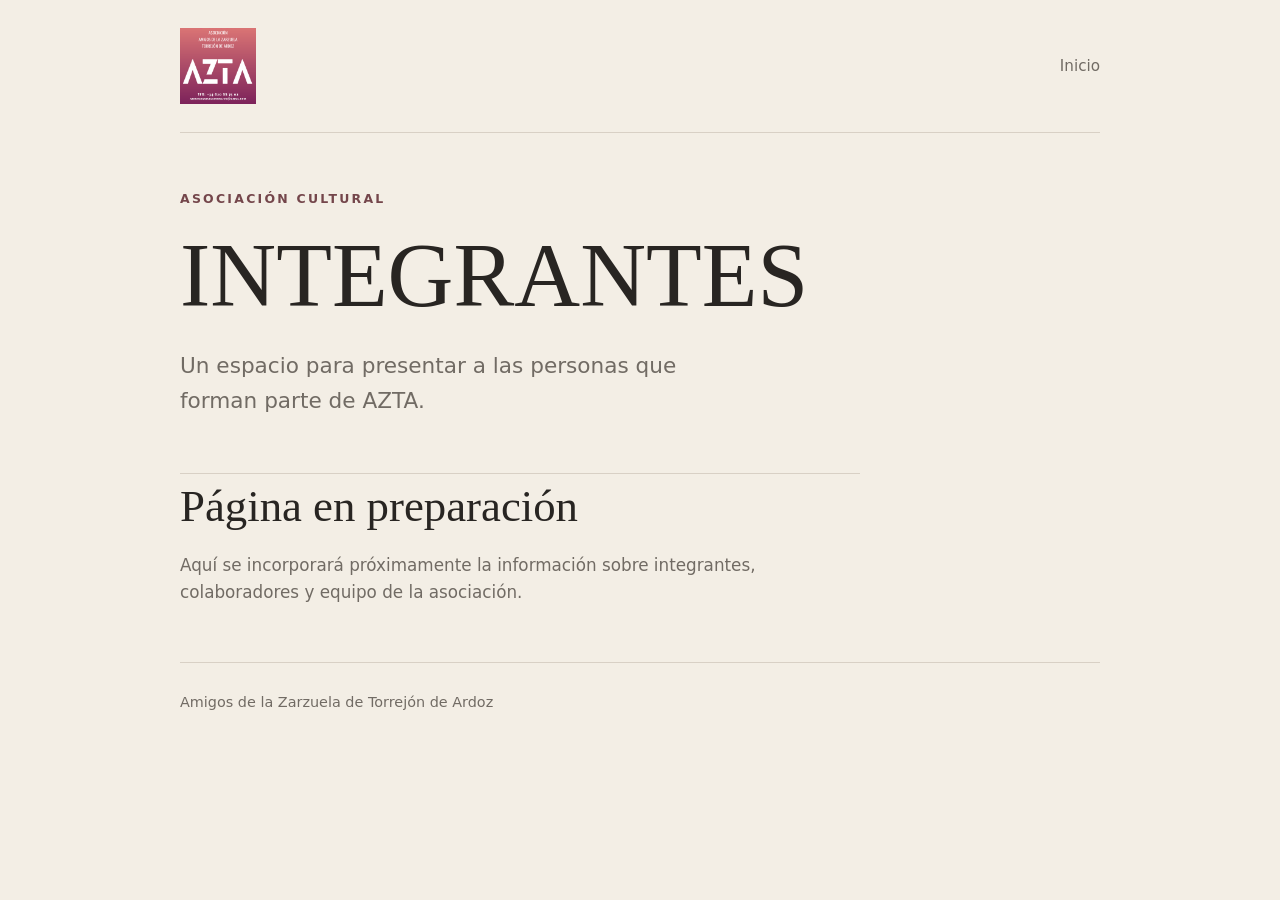
==== integrantes.html @ ca7fc558 "Rebuild static site structure" ====
<!doctype html>
<html lang="es">
  <head>
    <meta charset="utf-8">
    <meta name="viewport" content="width=device-width, initial-scale=1">
    <meta
      name="description"
      content="Integrantes de la asociación Amigos de la Zarzuela de Torrejón de Ardoz."
    >
    <title>Integrantes | Amigos de la Zarzuela de Torrejón de Ardoz</title>
    <link rel="stylesheet" href="css/styles.css">
  </head>
  <body>
    <header class="site-header compact-header">
      <nav class="topbar" aria-label="Navegación principal">
        <a class="brand-link" href="index.html" aria-label="Inicio">
          <img
            class="brand-logo"
            src="img/¡Mira mi nuevo diseño hecho en Canva!.png"
            alt="AZTA"
          >
        </a>
        <a class="nav-link" href="index.html">Inicio</a>
      </nav>

      <div class="hero">
        <p class="eyebrow">Asociación cultural</p>
        <h1>Integrantes</h1>
        <p class="hero-subtitle">
          Un espacio para presentar a las personas que forman parte de AZTA.
        </p>
      </div>
    </header>

    <main class="page-content">
      <section class="plain-section">
        <h2>Página en preparación</h2>
        <p>
          Aquí se incorporará próximamente la información sobre integrantes,
          colaboradores y equipo de la asociación.
        </p>
      </section>
    </main>

    <footer class="site-footer">
      <p>Amigos de la Zarzuela de Torrejón de Ardoz</p>
    </footer>
  </body>
</html>
---- css/styles.css ----
:root {
  --color-background: #f3eee5;
  --color-surface: #faf7f1;
  --color-text: #282522;
  --color-muted: #716b64;
  --color-accent: #74464b;
  --color-line: #d8d0c5;
  --content-width: 920px;
}

* {
  box-sizing: border-box;
}

html {
  color: var(--color-text);
  background: var(--color-background);
  font-family: Inter, ui-sans-serif, system-ui, -apple-system, BlinkMacSystemFont, "Segoe UI", sans-serif;
  line-height: 1.6;
}

body {
  min-width: 320px;
  margin: 0;
  background: var(--color-background);
}

img {
  display: block;
  max-width: 100%;
}

a {
  color: inherit;
}

.site-header,
.page-content,
.site-footer {
  width: min(var(--content-width), calc(100% - 40px));
  margin-inline: auto;
}

.site-header {
  padding: 28px 0 54px;
}

.topbar {
  display: flex;
  align-items: center;
  justify-content: space-between;
  gap: 24px;
  padding-bottom: 28px;
  border-bottom: 1px solid var(--color-line);
}

.brand-link {
  display: inline-flex;
  align-items: center;
  text-decoration: none;
}

.brand-logo {
  width: 76px;
  height: 76px;
  object-fit: cover;
}

.nav-link {
  color: var(--color-muted);
  font-size: 0.95rem;
  text-decoration: none;
  transition: color 160ms ease;
}

.nav-link:hover,
.nav-link:focus-visible {
  color: var(--color-accent);
}

.hero {
  max-width: 780px;
  padding-top: 72px;
}

.compact-header .hero {
  padding-top: 56px;
}

.eyebrow {
  margin: 0 0 18px;
  color: var(--color-accent);
  font-size: 0.78rem;
  font-weight: 700;
  letter-spacing: 0.18em;
  text-transform: uppercase;
}

h1,
h2 {
  margin: 0;
  font-family: Georgia, "Times New Roman", serif;
  font-weight: 400;
  line-height: 1.08;
}

h1 {
  max-width: 820px;
  font-size: clamp(2.6rem, 8vw, 5.7rem);
  text-transform: uppercase;
}

h2 {
  font-size: clamp(1.8rem, 4vw, 2.8rem);
}

.hero-subtitle {
  max-width: 560px;
  margin: 24px 0 0;
  color: var(--color-muted);
  font-size: clamp(1.05rem, 2vw, 1.35rem);
}

.page-content {
  padding-bottom: 56px;
}

.accordion-list {
  border-top: 1px solid var(--color-line);
}

.accordion-item {
  border-bottom: 1px solid var(--color-line);
}

.accordion-item summary {
  display: flex;
  align-items: center;
  justify-content: space-between;
  gap: 24px;
  min-height: 92px;
  color: var(--color-text);
  cursor: pointer;
  font-family: Georgia, "Times New Roman", serif;
  font-size: clamp(1.45rem, 3.5vw, 2.3rem);
  list-style: none;
}

.accordion-item summary::-webkit-details-marker {
  display: none;
}

.accordion-item summary::after {
  content: "+";
  display: grid;
  place-items: center;
  flex: 0 0 38px;
  width: 38px;
  height: 38px;
  color: var(--color-accent);
  font-family: Inter, ui-sans-serif, system-ui, sans-serif;
  font-size: 1.6rem;
  font-weight: 300;
  line-height: 1;
  transition: transform 180ms ease;
}

.accordion-item[open] summary::after {
  transform: rotate(45deg);
}

.accordion-content {
  max-width: 680px;
  padding: 0 0 40px;
  color: var(--color-muted);
  font-size: 1.05rem;
}

.accordion-content p {
  margin: 0 0 18px;
}

.accordion-content p:last-child {
  margin-bottom: 0;
}

.simple-list {
  display: grid;
  gap: 10px;
  margin: 22px 0 0;
  padding-left: 1.2rem;
}

.simple-list li::marker {
  color: var(--color-accent);
}

.video-placeholder {
  display: grid;
  place-items: center;
  width: min(100%, 680px);
  aspect-ratio: 16 / 9;
  border: 1px solid var(--color-line);
  background: var(--color-surface);
  color: var(--color-muted);
  text-align: center;
}

.video-placeholder p {
  width: min(100% - 40px, 360px);
  margin: 0;
}

.plain-section {
  max-width: 680px;
  padding-top: 8px;
  border-top: 1px solid var(--color-line);
}

.plain-section p {
  margin: 22px 0 0;
  color: var(--color-muted);
  font-size: 1.05rem;
}

.site-footer {
  padding: 28px 0 36px;
  border-top: 1px solid var(--color-line);
  color: var(--color-muted);
  font-size: 0.9rem;
}

.site-footer p {
  margin: 0;
}

@media (max-width: 640px) {
  .site-header,
  .page-content,
  .site-footer {
    width: min(var(--content-width), calc(100% - 28px));
  }

  .site-header {
    padding-top: 20px;
    padding-bottom: 40px;
  }

  .topbar {
    gap: 18px;
    padding-bottom: 20px;
  }

  .brand-logo {
    width: 58px;
    height: 58px;
  }

  .hero,
  .compact-header .hero {
    padding-top: 48px;
  }

  .eyebrow {
    margin-bottom: 14px;
    font-size: 0.72rem;
  }

  .accordion-item summary {
    min-height: 78px;
  }

  .accordion-item summary::after {
    flex-basis: 32px;
    width: 32px;
    height: 32px;
  }

  .accordion-content {
    padding-bottom: 32px;
  }
}
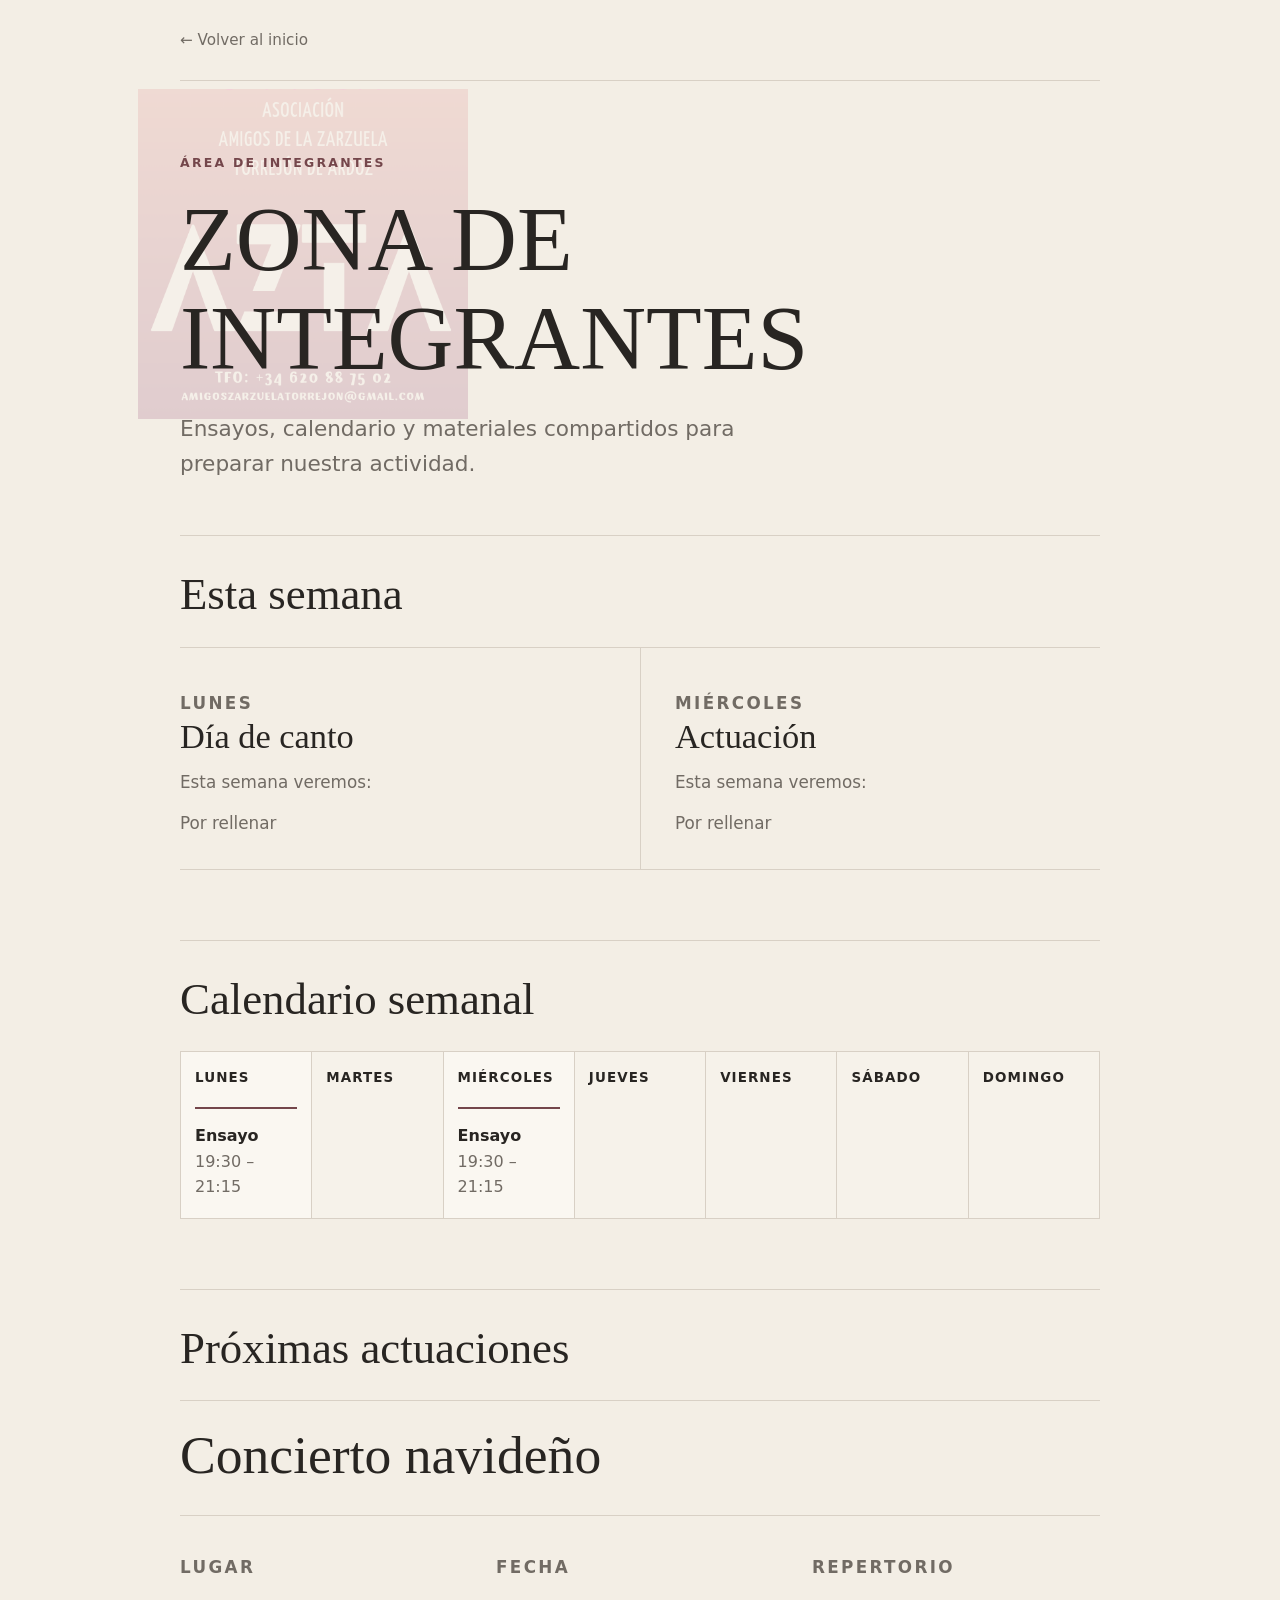
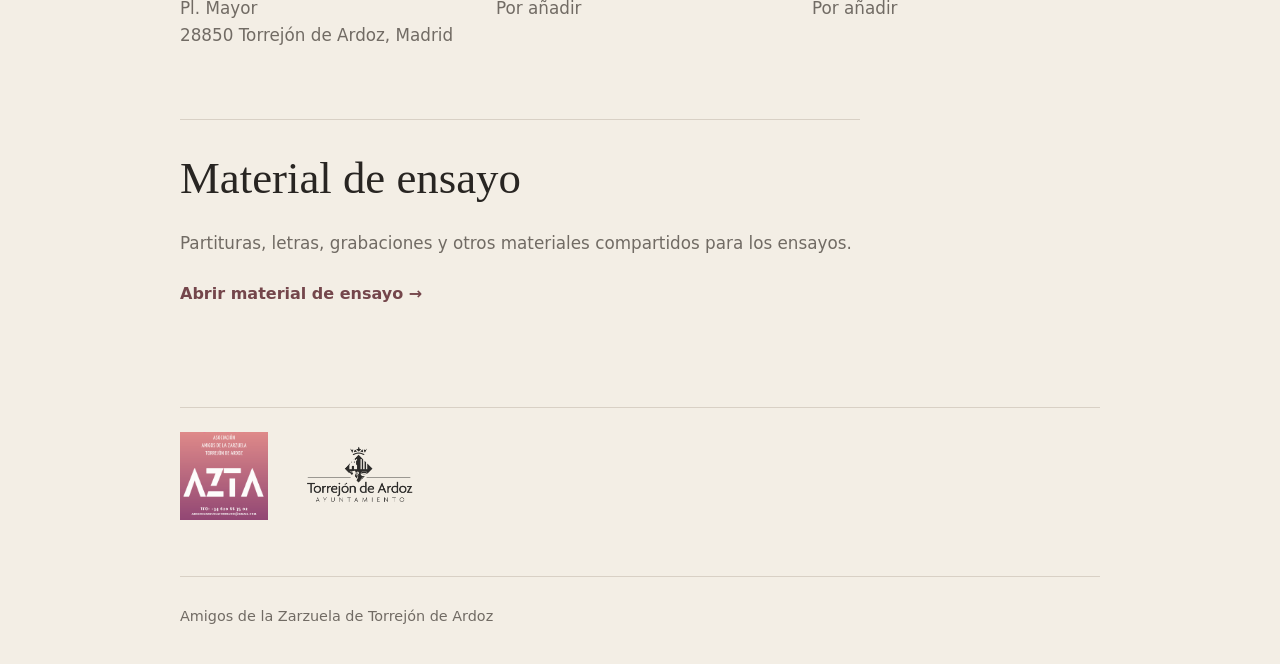
==== commit ef652de4: "Add member page sections and trial form" ====
--- a/integrantes.html
+++ b/integrantes.html
@@ -5,40 +5,140 @@
     <meta name="viewport" content="width=device-width, initial-scale=1">
     <meta
       name="description"
-      content="Integrantes de la asociación Amigos de la Zarzuela de Torrejón de Ardoz."
+      content="Área de integrantes de la asociación Amigos de la Zarzuela de Torrejón de Ardoz."
     >
     <title>Integrantes | Amigos de la Zarzuela de Torrejón de Ardoz</title>
     <link rel="stylesheet" href="css/styles.css">
   </head>
   <body>
-    <header class="site-header compact-header">
+    <header class="site-header">
       <nav class="topbar" aria-label="Navegación principal">
-        <a class="brand-link" href="index.html" aria-label="Inicio">
-          <img
-            class="brand-logo"
-            src="img/¡Mira mi nuevo diseño hecho en Canva!.png"
-            alt="AZTA"
-          >
-        </a>
-        <a class="nav-link" href="index.html">Inicio</a>
+        <a class="nav-link" href="index.html">← Volver al inicio</a>
       </nav>
 
       <div class="hero">
-        <p class="eyebrow">Asociación cultural</p>
-        <h1>Integrantes</h1>
+        <img
+          class="hero-watermark"
+          src="img/¡Mira mi nuevo diseño hecho en Canva!.png"
+          alt=""
+          aria-hidden="true"
+        >
+        <p class="eyebrow">Área de integrantes</p>
+        <h1>Zona de integrantes</h1>
         <p class="hero-subtitle">
-          Un espacio para presentar a las personas que forman parte de AZTA.
+          Ensayos, calendario y materiales compartidos para preparar nuestra actividad.
         </p>
       </div>
     </header>
 
-    <main class="page-content">
-      <section class="plain-section">
-        <h2>Página en preparación</h2>
+    <main class="page-content member-page">
+      <section class="content-section">
+        <h2>Esta semana</h2>
+        <div class="week-focus">
+          <article class="week-item">
+            <p class="section-label">Lunes</p>
+            <h3>Día de canto</h3>
+            <p>Esta semana veremos:</p>
+            <p class="placeholder-text">Por rellenar</p>
+          </article>
+
+          <article class="week-item">
+            <p class="section-label">Miércoles</p>
+            <h3>Actuación</h3>
+            <p>Esta semana veremos:</p>
+            <p class="placeholder-text">Por rellenar</p>
+          </article>
+        </div>
+      </section>
+
+      <section class="content-section">
+        <h2>Calendario semanal</h2>
+        <div class="weekly-calendar" aria-label="Calendario semanal habitual">
+          <article class="calendar-day has-event">
+            <h3>Lunes</h3>
+            <div class="calendar-event">
+              <strong>Ensayo</strong>
+              <span>19:30 – 21:15</span>
+            </div>
+          </article>
+          <article class="calendar-day">
+            <h3>Martes</h3>
+          </article>
+          <article class="calendar-day has-event">
+            <h3>Miércoles</h3>
+            <div class="calendar-event">
+              <strong>Ensayo</strong>
+              <span>19:30 – 21:15</span>
+            </div>
+          </article>
+          <article class="calendar-day">
+            <h3>Jueves</h3>
+          </article>
+          <article class="calendar-day">
+            <h3>Viernes</h3>
+          </article>
+          <article class="calendar-day">
+            <h3>Sábado</h3>
+          </article>
+          <article class="calendar-day">
+            <h3>Domingo</h3>
+          </article>
+        </div>
+      </section>
+
+      <section class="content-section">
+        <h2>Próximas actuaciones</h2>
+        <article class="performance-item">
+          <h3>Concierto navideño</h3>
+          <div class="performance-details">
+            <div>
+              <p class="section-label">Lugar</p>
+              <p>
+                Pl. Mayor<br>
+                28850 Torrejón de Ardoz, Madrid
+              </p>
+            </div>
+            <div>
+              <p class="section-label">Fecha</p>
+              <p>Por añadir</p>
+            </div>
+            <div>
+              <p class="section-label">Repertorio</p>
+              <p>Por añadir</p>
+            </div>
+          </div>
+        </article>
+      </section>
+
+      <section class="content-section rehearsal-material">
+        <h2>Material de ensayo</h2>
         <p>
-          Aquí se incorporará próximamente la información sobre integrantes,
-          colaboradores y equipo de la asociación.
+          Partituras, letras, grabaciones y otros materiales compartidos para
+          los ensayos.
         </p>
+        <a
+          class="text-button"
+          href="https://drive.google.com/drive/folders/1-8gp-qmAV8i_ZvXIL0UbWOfRlwRMqQin?usp=sharing"
+          target="_blank"
+          rel="noopener noreferrer"
+        >
+          Abrir material de ensayo →
+        </a>
+      </section>
+
+      <section class="institutional-logos" aria-label="Logos institucionales">
+        <div class="contact-logos">
+          <img
+            class="contact-logo association-logo"
+            src="img/¡Mira mi nuevo diseño hecho en Canva!.png"
+            alt="AZTA"
+          >
+          <img
+            class="contact-logo town-logo"
+            src="img/A4 Nuevo logo Ayuntamiento monocolor vertical.png"
+            alt="Ayuntamiento de Torrejón de Ardoz"
+          >
+        </div>
       </section>
     </main>
 
--- a/css/styles.css
+++ b/css/styles.css
@@ -54,6 +54,10 @@
   border-bottom: 1px solid var(--color-line);
 }
 
+.topbar-simple {
+  justify-content: flex-end;
+}
+
 .brand-link {
   display: inline-flex;
   align-items: center;
@@ -61,8 +65,8 @@
 }
 
 .brand-logo {
-  width: 76px;
-  height: 76px;
+  width: 92px;
+  height: 92px;
   object-fit: cover;
 }
 
@@ -78,9 +82,40 @@
   color: var(--color-accent);
 }
 
+.inline-link {
+  color: var(--color-accent);
+  font-weight: 700;
+  text-decoration: none;
+  transition: color 160ms ease;
+}
+
+.inline-link:hover,
+.inline-link:focus-visible {
+  color: var(--color-text);
+}
+
 .hero {
+  position: relative;
+  isolation: isolate;
   max-width: 780px;
   padding-top: 72px;
+}
+
+.hero > :not(.hero-watermark) {
+  position: relative;
+  z-index: 1;
+}
+
+.hero-watermark {
+  position: absolute;
+  top: 8px;
+  left: -42px;
+  z-index: 0;
+  width: clamp(240px, 34vw, 330px);
+  height: auto;
+  opacity: 0.16;
+  pointer-events: none;
+  user-select: none;
 }
 
 .compact-header .hero {
@@ -176,6 +211,11 @@
   font-size: 1.05rem;
 }
 
+.accordion-content strong {
+  color: var(--color-text);
+  font-weight: 650;
+}
+
 .accordion-content p {
   margin: 0 0 18px;
 }
@@ -193,6 +233,148 @@
 
 .simple-list li::marker {
   color: var(--color-accent);
+}
+
+.video-intro {
+  color: var(--color-text);
+}
+
+.video-embed {
+  width: min(100%, 680px);
+  aspect-ratio: 16 / 9;
+  background: var(--color-surface);
+}
+
+.video-embed iframe {
+  display: block;
+  width: 100%;
+  height: 100%;
+  border: 0;
+}
+
+.contact-details {
+  display: grid;
+  gap: 22px;
+  margin: 26px 0;
+}
+
+.contact-details h3 {
+  margin: 0 0 6px;
+  color: var(--color-accent);
+  font-size: 0.82rem;
+  letter-spacing: 0.12em;
+  text-transform: uppercase;
+}
+
+.contact-details p,
+.contact-note {
+  margin-bottom: 0;
+}
+
+.trial-form {
+  margin-top: 30px;
+  padding-top: 26px;
+  border-top: 1px solid var(--color-line);
+}
+
+.form-grid {
+  display: grid;
+  grid-template-columns: repeat(2, minmax(0, 1fr));
+  gap: 22px;
+}
+
+.form-field {
+  display: grid;
+  gap: 8px;
+  color: var(--color-text);
+}
+
+.form-field span {
+  color: var(--color-accent);
+  font-size: 0.78rem;
+  font-weight: 700;
+  letter-spacing: 0.12em;
+  text-transform: uppercase;
+}
+
+.form-field input {
+  width: 100%;
+  border: 1px solid var(--color-line);
+  border-radius: 0;
+  background: var(--color-surface);
+  color: var(--color-text);
+  font: inherit;
+  padding: 12px 14px;
+}
+
+.form-field input:focus {
+  border-color: var(--color-accent);
+  outline: 2px solid rgba(116, 70, 75, 0.16);
+  outline-offset: 2px;
+}
+
+.form-field input[aria-invalid] {
+  border-color: var(--color-accent);
+}
+
+.form-field-wide {
+  grid-column: 1 / -1;
+}
+
+.form-message {
+  min-height: 1.5em;
+  margin: 16px 0 0;
+  color: var(--color-accent);
+}
+
+.form-submit {
+  display: inline-flex;
+  margin-top: 14px;
+  border: 1px solid var(--color-accent);
+  background: var(--color-accent);
+  color: var(--color-surface);
+  cursor: pointer;
+  font: inherit;
+  font-weight: 700;
+  padding: 12px 18px;
+  transition: background-color 160ms ease, color 160ms ease;
+}
+
+.form-submit:hover,
+.form-submit:focus-visible {
+  background: transparent;
+  color: var(--color-accent);
+}
+
+.privacy-note {
+  margin-top: 18px;
+  color: var(--color-muted);
+  font-size: 0.92rem;
+}
+
+.contact-logos {
+  display: flex;
+  align-items: center;
+  gap: 34px;
+  margin-top: 30px;
+  padding-top: 24px;
+  border-top: 1px solid var(--color-line);
+}
+
+.contact-logo {
+  display: block;
+  width: auto;
+  object-fit: contain;
+  opacity: 0.82;
+}
+
+.association-logo {
+  height: 88px;
+}
+
+.town-logo {
+  max-width: 210px;
+  max-height: 82px;
 }
 
 .video-placeholder {
@@ -223,6 +405,149 @@
   font-size: 1.05rem;
 }
 
+.member-page {
+  display: grid;
+  gap: 70px;
+}
+
+.content-section {
+  padding-top: 34px;
+  border-top: 1px solid var(--color-line);
+}
+
+.content-section h2 {
+  margin-bottom: 28px;
+}
+
+.content-section h3 {
+  margin: 0;
+  color: var(--color-text);
+  font-family: Georgia, "Times New Roman", serif;
+  font-size: clamp(1.5rem, 3vw, 2.15rem);
+  font-weight: 400;
+  line-height: 1.12;
+}
+
+.content-section p {
+  margin: 14px 0 0;
+  color: var(--color-muted);
+  font-size: 1.05rem;
+}
+
+.section-label {
+  margin: 0 0 8px;
+  color: var(--color-accent);
+  font-size: 0.78rem;
+  font-weight: 700;
+  letter-spacing: 0.14em;
+  text-transform: uppercase;
+}
+
+.placeholder-text {
+  color: var(--color-text);
+}
+
+.week-focus {
+  display: grid;
+  grid-template-columns: repeat(2, minmax(0, 1fr));
+  border-top: 1px solid var(--color-line);
+  border-bottom: 1px solid var(--color-line);
+}
+
+.week-item {
+  padding: 28px 34px 32px 0;
+}
+
+.week-item + .week-item {
+  padding-right: 0;
+  padding-left: 34px;
+  border-left: 1px solid var(--color-line);
+}
+
+.weekly-calendar {
+  display: grid;
+  grid-template-columns: repeat(7, minmax(0, 1fr));
+  border-top: 1px solid var(--color-line);
+  border-left: 1px solid var(--color-line);
+}
+
+.calendar-day {
+  min-height: 150px;
+  padding: 18px 14px;
+  border-right: 1px solid var(--color-line);
+  border-bottom: 1px solid var(--color-line);
+  background: rgba(250, 247, 241, 0.38);
+}
+
+.calendar-day h3 {
+  font-family: Inter, ui-sans-serif, system-ui, -apple-system, BlinkMacSystemFont, "Segoe UI", sans-serif;
+  font-size: 0.84rem;
+  font-weight: 700;
+  letter-spacing: 0.08em;
+  text-transform: uppercase;
+}
+
+.calendar-day.has-event {
+  background: var(--color-surface);
+}
+
+.calendar-event {
+  margin-top: 22px;
+  padding-top: 14px;
+  border-top: 2px solid var(--color-accent);
+  color: var(--color-muted);
+}
+
+.calendar-event strong,
+.calendar-event span {
+  display: block;
+}
+
+.calendar-event strong {
+  color: var(--color-text);
+  font-weight: 650;
+}
+
+.performance-item {
+  padding-top: 24px;
+  border-top: 1px solid var(--color-line);
+}
+
+.performance-item h3 {
+  font-size: clamp(2rem, 5vw, 3.35rem);
+}
+
+.performance-details {
+  display: grid;
+  grid-template-columns: repeat(3, minmax(0, 1fr));
+  gap: 28px;
+  margin-top: 30px;
+  padding-top: 24px;
+  border-top: 1px solid var(--color-line);
+}
+
+.rehearsal-material {
+  max-width: 680px;
+}
+
+.text-button {
+  display: inline-flex;
+  margin-top: 24px;
+  color: var(--color-accent);
+  font-weight: 700;
+  text-decoration: none;
+  transition: color 160ms ease;
+}
+
+.text-button:hover,
+.text-button:focus-visible {
+  color: var(--color-text);
+}
+
+.institutional-logos {
+  padding-top: 0;
+}
+
 .site-footer {
   padding: 28px 0 36px;
   border-top: 1px solid var(--color-line);
@@ -252,13 +577,20 @@
   }
 
   .brand-logo {
-    width: 58px;
-    height: 58px;
+    width: 68px;
+    height: 68px;
   }
 
   .hero,
   .compact-header .hero {
     padding-top: 48px;
+  }
+
+  .hero-watermark {
+    top: 18px;
+    left: -30px;
+    width: 185px;
+    opacity: 0.13;
   }
 
   .eyebrow {
@@ -279,4 +611,87 @@
   .accordion-content {
     padding-bottom: 32px;
   }
-}
+
+  .form-grid {
+    grid-template-columns: 1fr;
+  }
+
+  .form-field-wide {
+    grid-column: auto;
+  }
+
+  .member-page {
+    gap: 52px;
+  }
+
+  .content-section {
+    padding-top: 28px;
+  }
+
+  .content-section h2 {
+    margin-bottom: 22px;
+  }
+
+  .week-focus {
+    grid-template-columns: 1fr;
+  }
+
+  .week-item {
+    padding: 24px 0 28px;
+  }
+
+  .week-item + .week-item {
+    padding-left: 0;
+    border-top: 1px solid var(--color-line);
+    border-left: 0;
+  }
+
+  .weekly-calendar {
+    grid-template-columns: 1fr;
+  }
+
+  .calendar-day {
+    display: grid;
+    grid-template-columns: minmax(100px, 0.38fr) 1fr;
+    gap: 16px;
+    min-height: auto;
+    padding: 16px 0;
+    border-right: 0;
+    background: transparent;
+  }
+
+  .calendar-day h3 {
+    padding-left: 14px;
+  }
+
+  .calendar-day.has-event {
+    background: transparent;
+  }
+
+  .calendar-event {
+    margin-top: 0;
+    padding: 0 14px 0 14px;
+    border-top: 0;
+    border-left: 2px solid var(--color-accent);
+  }
+
+  .performance-details {
+    grid-template-columns: 1fr;
+    gap: 22px;
+  }
+
+  .contact-logos {
+    justify-content: center;
+    flex-wrap: wrap;
+    gap: 22px;
+  }
+
+  .association-logo {
+    height: 76px;
+  }
+
+  .town-logo {
+    max-width: min(210px, 100%);
+    max-height: 72px;
+  }
+}
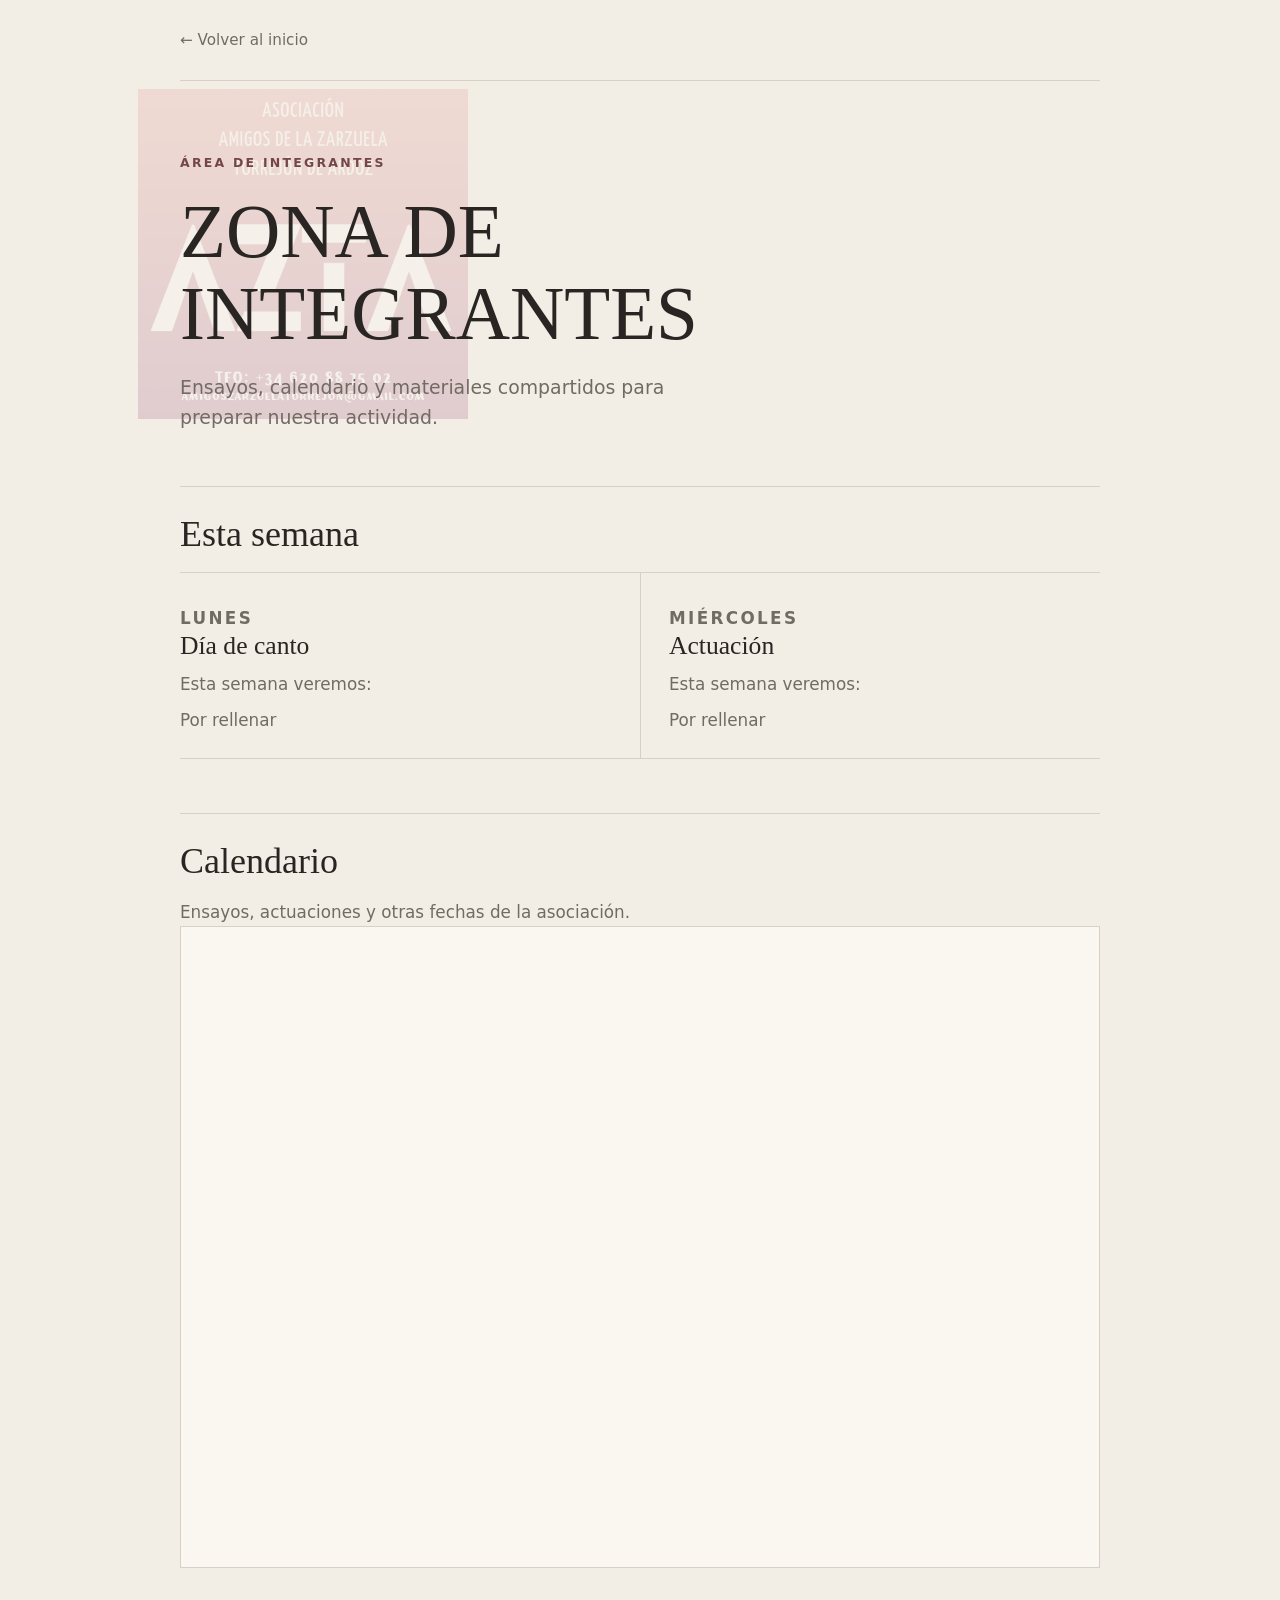
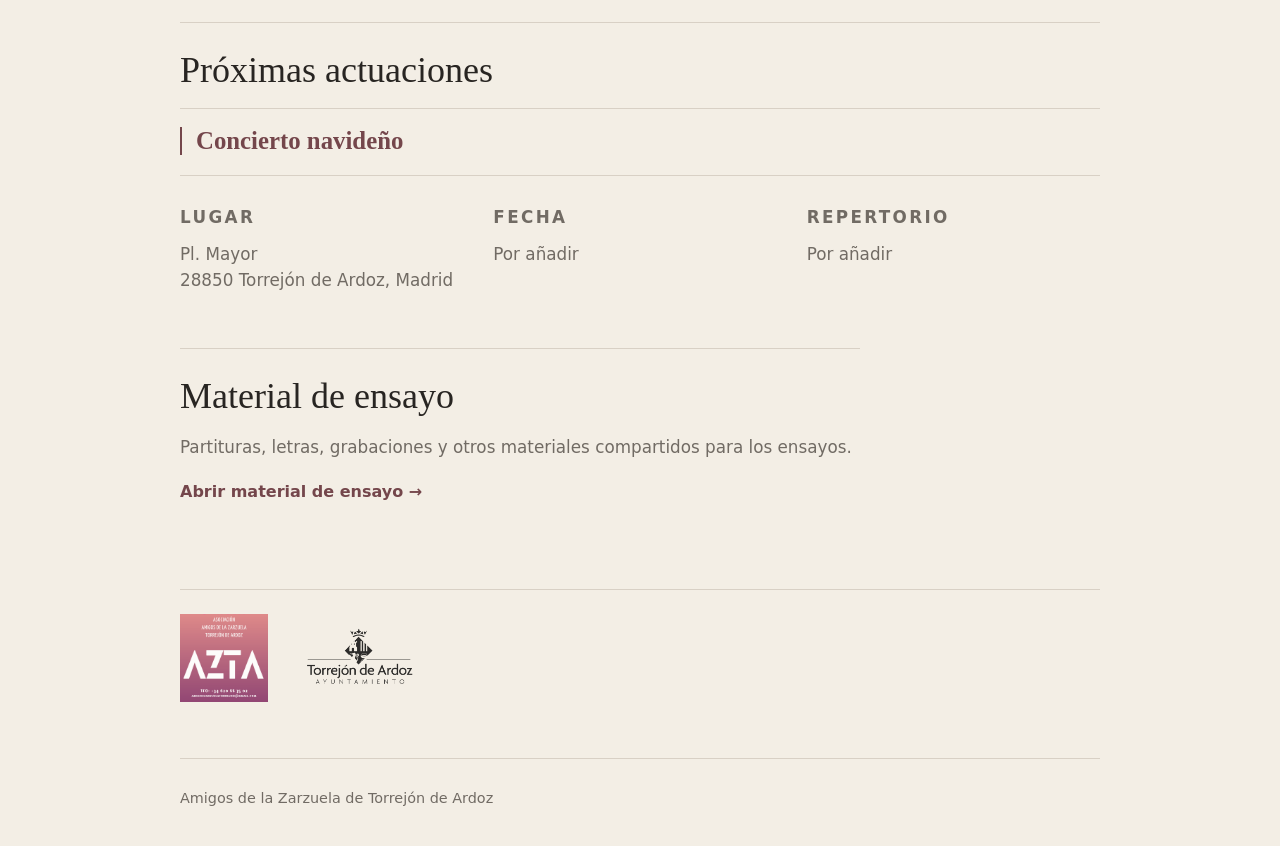
==== commit 4fd6e246: "Embed member Google Calendar" ====
--- a/integrantes.html
+++ b/integrantes.html
@@ -52,37 +52,16 @@
       </section>
 
       <section class="content-section">
-        <h2>Calendario semanal</h2>
-        <div class="weekly-calendar" aria-label="Calendario semanal habitual">
-          <article class="calendar-day has-event">
-            <h3>Lunes</h3>
-            <div class="calendar-event">
-              <strong>Ensayo</strong>
-              <span>19:30 – 21:15</span>
-            </div>
-          </article>
-          <article class="calendar-day">
-            <h3>Martes</h3>
-          </article>
-          <article class="calendar-day has-event">
-            <h3>Miércoles</h3>
-            <div class="calendar-event">
-              <strong>Ensayo</strong>
-              <span>19:30 – 21:15</span>
-            </div>
-          </article>
-          <article class="calendar-day">
-            <h3>Jueves</h3>
-          </article>
-          <article class="calendar-day">
-            <h3>Viernes</h3>
-          </article>
-          <article class="calendar-day">
-            <h3>Sábado</h3>
-          </article>
-          <article class="calendar-day">
-            <h3>Domingo</h3>
-          </article>
+        <h2>Calendario</h2>
+        <p class="section-intro">
+          Ensayos, actuaciones y otras fechas de la asociación.
+        </p>
+        <div class="calendar-embed">
+          <iframe
+            src="https://calendar.google.com/calendar/embed?src=07d0042aa230372ded3dc400e4441508dd71499ca6882db26e40c9aad42a04fe%40group.calendar.google.com&ctz=Europe%2FMadrid&mode=WEEK&wkst=2"
+            title="Calendario de Amigos de la Zarzuela de Torrejón de Ardoz"
+            loading="lazy"
+          ></iframe>
         </div>
       </section>
 
--- a/css/styles.css
+++ b/css/styles.css
@@ -141,19 +141,19 @@
 
 h1 {
   max-width: 820px;
-  font-size: clamp(2.6rem, 8vw, 5.7rem);
+  font-size: clamp(2.3rem, 6vw, 4.7rem);
   text-transform: uppercase;
 }
 
 h2 {
-  font-size: clamp(1.8rem, 4vw, 2.8rem);
+  font-size: clamp(1.55rem, 3vw, 2.25rem);
 }
 
 .hero-subtitle {
   max-width: 560px;
-  margin: 24px 0 0;
-  color: var(--color-muted);
-  font-size: clamp(1.05rem, 2vw, 1.35rem);
+  margin: 18px 0 0;
+  color: var(--color-muted);
+  font-size: clamp(1rem, 1.6vw, 1.18rem);
 }
 
 .page-content {
@@ -217,7 +217,7 @@
 }
 
 .accordion-content p {
-  margin: 0 0 18px;
+  margin: 0 0 12px;
 }
 
 .accordion-content p:last-child {
@@ -254,8 +254,8 @@
 
 .contact-details {
   display: grid;
-  gap: 22px;
-  margin: 26px 0;
+  gap: 18px;
+  margin: 22px 0;
 }
 
 .contact-details h3 {
@@ -272,15 +272,15 @@
 }
 
 .trial-form {
-  margin-top: 30px;
-  padding-top: 26px;
+  margin-top: 26px;
+  padding-top: 22px;
   border-top: 1px solid var(--color-line);
 }
 
 .form-grid {
   display: grid;
   grid-template-columns: repeat(2, minmax(0, 1fr));
-  gap: 22px;
+  gap: 18px;
 }
 
 .form-field {
@@ -407,31 +407,36 @@
 
 .member-page {
   display: grid;
-  gap: 70px;
+  gap: 54px;
 }
 
 .content-section {
-  padding-top: 34px;
+  padding-top: 28px;
   border-top: 1px solid var(--color-line);
 }
 
 .content-section h2 {
-  margin-bottom: 28px;
+  margin-bottom: 18px;
 }
 
 .content-section h3 {
   margin: 0;
   color: var(--color-text);
   font-family: Georgia, "Times New Roman", serif;
-  font-size: clamp(1.5rem, 3vw, 2.15rem);
+  font-size: clamp(1.25rem, 2.2vw, 1.6rem);
   font-weight: 400;
   line-height: 1.12;
 }
 
 .content-section p {
-  margin: 14px 0 0;
+  margin: 10px 0 0;
   color: var(--color-muted);
   font-size: 1.05rem;
+}
+
+.section-intro {
+  max-width: 680px;
+  margin: -8px 0 20px;
 }
 
 .section-label {
@@ -455,74 +460,49 @@
 }
 
 .week-item {
-  padding: 28px 34px 32px 0;
+  padding: 22px 28px 24px 0;
 }
 
 .week-item + .week-item {
   padding-right: 0;
-  padding-left: 34px;
+  padding-left: 28px;
   border-left: 1px solid var(--color-line);
 }
 
-.weekly-calendar {
-  display: grid;
-  grid-template-columns: repeat(7, minmax(0, 1fr));
-  border-top: 1px solid var(--color-line);
-  border-left: 1px solid var(--color-line);
-}
-
-.calendar-day {
-  min-height: 150px;
-  padding: 18px 14px;
-  border-right: 1px solid var(--color-line);
-  border-bottom: 1px solid var(--color-line);
-  background: rgba(250, 247, 241, 0.38);
-}
-
-.calendar-day h3 {
-  font-family: Inter, ui-sans-serif, system-ui, -apple-system, BlinkMacSystemFont, "Segoe UI", sans-serif;
-  font-size: 0.84rem;
-  font-weight: 700;
-  letter-spacing: 0.08em;
-  text-transform: uppercase;
-}
-
-.calendar-day.has-event {
+.calendar-embed {
+  width: 100%;
+  overflow: hidden;
+  border: 1px solid var(--color-line);
   background: var(--color-surface);
 }
 
-.calendar-event {
-  margin-top: 22px;
-  padding-top: 14px;
-  border-top: 2px solid var(--color-accent);
-  color: var(--color-muted);
-}
-
-.calendar-event strong,
-.calendar-event span {
+.calendar-embed iframe {
   display: block;
-}
-
-.calendar-event strong {
-  color: var(--color-text);
-  font-weight: 650;
-}
+  width: 100%;
+  height: 640px;
+  border: 0;
+}
+
 
 .performance-item {
-  padding-top: 24px;
+  padding-top: 18px;
   border-top: 1px solid var(--color-line);
 }
 
 .performance-item h3 {
-  font-size: clamp(2rem, 5vw, 3.35rem);
+  padding-left: 14px;
+  border-left: 2px solid var(--color-accent);
+  color: var(--color-accent);
+  font-size: clamp(1.3rem, 2.4vw, 1.55rem);
+  font-weight: 600;
 }
 
 .performance-details {
   display: grid;
   grid-template-columns: repeat(3, minmax(0, 1fr));
-  gap: 28px;
-  margin-top: 30px;
-  padding-top: 24px;
+  gap: 20px;
+  margin-top: 20px;
+  padding-top: 18px;
   border-top: 1px solid var(--color-line);
 }
 
@@ -532,7 +512,7 @@
 
 .text-button {
   display: inline-flex;
-  margin-top: 24px;
+  margin-top: 18px;
   color: var(--color-accent);
   font-weight: 700;
   text-decoration: none;
@@ -621,15 +601,15 @@
   }
 
   .member-page {
-    gap: 52px;
+    gap: 42px;
   }
 
   .content-section {
-    padding-top: 28px;
+    padding-top: 24px;
   }
 
   .content-section h2 {
-    margin-bottom: 22px;
+    margin-bottom: 16px;
   }
 
   .week-focus {
@@ -637,7 +617,7 @@
   }
 
   .week-item {
-    padding: 24px 0 28px;
+    padding: 20px 0 24px;
   }
 
   .week-item + .week-item {
@@ -646,38 +626,13 @@
     border-left: 0;
   }
 
-  .weekly-calendar {
-    grid-template-columns: 1fr;
-  }
-
-  .calendar-day {
-    display: grid;
-    grid-template-columns: minmax(100px, 0.38fr) 1fr;
-    gap: 16px;
-    min-height: auto;
-    padding: 16px 0;
-    border-right: 0;
-    background: transparent;
-  }
-
-  .calendar-day h3 {
-    padding-left: 14px;
-  }
-
-  .calendar-day.has-event {
-    background: transparent;
-  }
-
-  .calendar-event {
-    margin-top: 0;
-    padding: 0 14px 0 14px;
-    border-top: 0;
-    border-left: 2px solid var(--color-accent);
+  .calendar-embed iframe {
+    height: 720px;
   }
 
   .performance-details {
     grid-template-columns: 1fr;
-    gap: 22px;
+    gap: 16px;
   }
 
   .contact-logos {
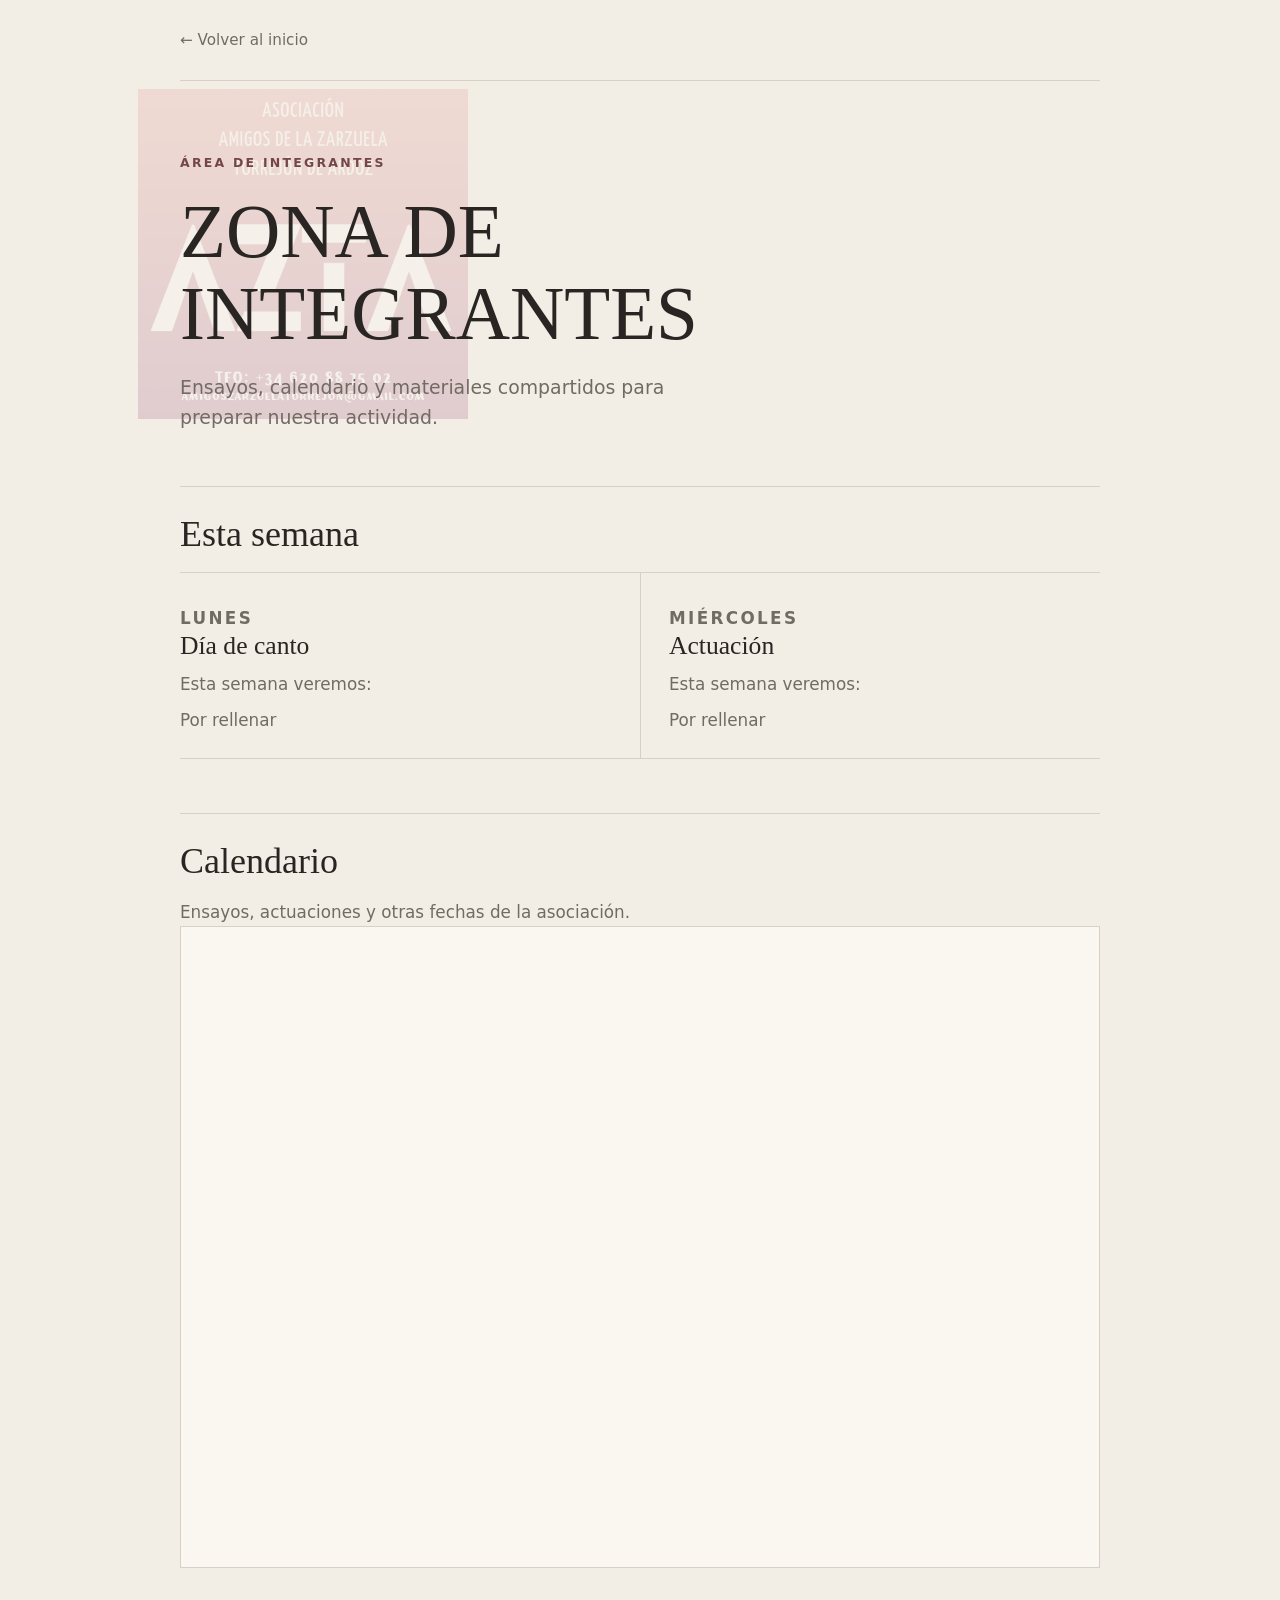
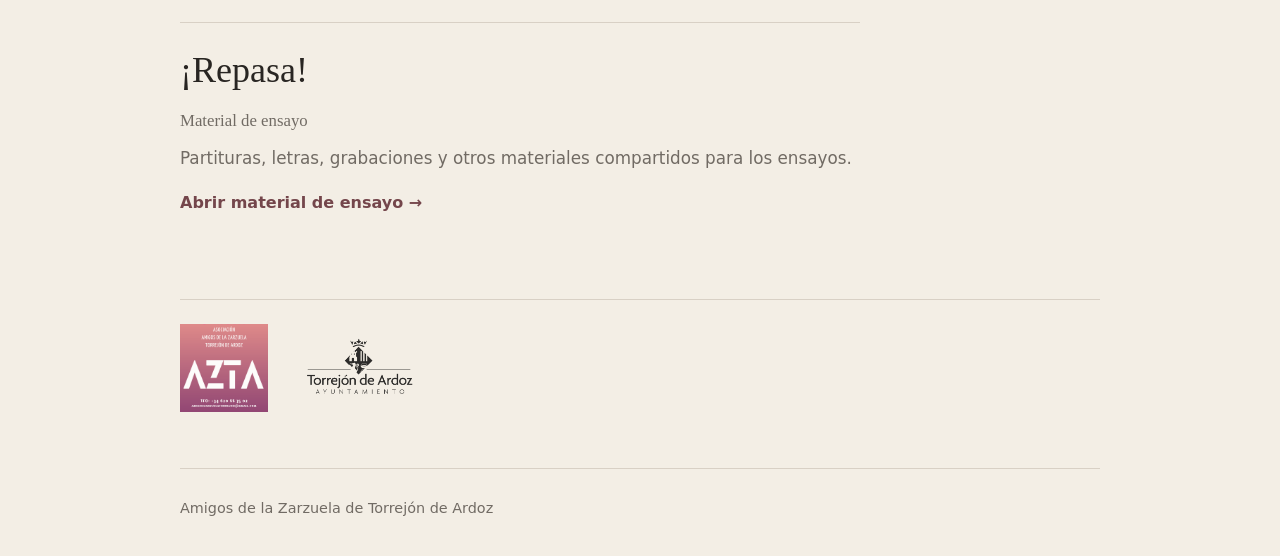
==== commit 6543b9b9: "Add social links and update page sections" ====
--- a/integrantes.html
+++ b/integrantes.html
@@ -32,21 +32,21 @@
     </header>
 
     <main class="page-content member-page">
-      <section class="content-section">
+      <section class="content-section" id="esta-semana" data-week-source="apps-script">
         <h2>Esta semana</h2>
         <div class="week-focus">
-          <article class="week-item">
+          <article class="week-item" data-week-day="lunes">
             <p class="section-label">Lunes</p>
             <h3>Día de canto</h3>
             <p>Esta semana veremos:</p>
-            <p class="placeholder-text">Por rellenar</p>
+            <p class="placeholder-text" data-week-content>Por rellenar</p>
           </article>
 
-          <article class="week-item">
+          <article class="week-item" data-week-day="miercoles">
             <p class="section-label">Miércoles</p>
             <h3>Actuación</h3>
             <p>Esta semana veremos:</p>
-            <p class="placeholder-text">Por rellenar</p>
+            <p class="placeholder-text" data-week-content>Por rellenar</p>
           </article>
         </div>
       </section>
@@ -65,32 +65,9 @@
         </div>
       </section>
 
-      <section class="content-section">
-        <h2>Próximas actuaciones</h2>
-        <article class="performance-item">
-          <h3>Concierto navideño</h3>
-          <div class="performance-details">
-            <div>
-              <p class="section-label">Lugar</p>
-              <p>
-                Pl. Mayor<br>
-                28850 Torrejón de Ardoz, Madrid
-              </p>
-            </div>
-            <div>
-              <p class="section-label">Fecha</p>
-              <p>Por añadir</p>
-            </div>
-            <div>
-              <p class="section-label">Repertorio</p>
-              <p>Por añadir</p>
-            </div>
-          </div>
-        </article>
-      </section>
-
       <section class="content-section rehearsal-material">
-        <h2>Material de ensayo</h2>
+        <h2>¡Repasa!</h2>
+        <p class="section-subtitle">Material de ensayo</p>
         <p>
           Partituras, letras, grabaciones y otros materiales compartidos para
           los ensayos.
--- a/css/styles.css
+++ b/css/styles.css
@@ -269,6 +269,24 @@
 .contact-details p,
 .contact-note {
   margin-bottom: 0;
+}
+
+.social-links {
+  margin: 24px 0 0;
+}
+
+.social-links h3 {
+  margin: 0 0 10px;
+  color: var(--color-accent);
+  font-size: 0.82rem;
+  letter-spacing: 0.12em;
+  text-transform: uppercase;
+}
+
+.social-list {
+  display: flex;
+  flex-wrap: wrap;
+  gap: 10px 24px;
 }
 
 .trial-form {
@@ -439,6 +457,12 @@
   margin: -8px 0 20px;
 }
 
+.section-subtitle {
+  color: var(--color-accent);
+  font-family: Georgia, "Times New Roman", serif;
+  font-size: clamp(1.2rem, 2.1vw, 1.45rem);
+}
+
 .section-label {
   margin: 0 0 8px;
   color: var(--color-accent);
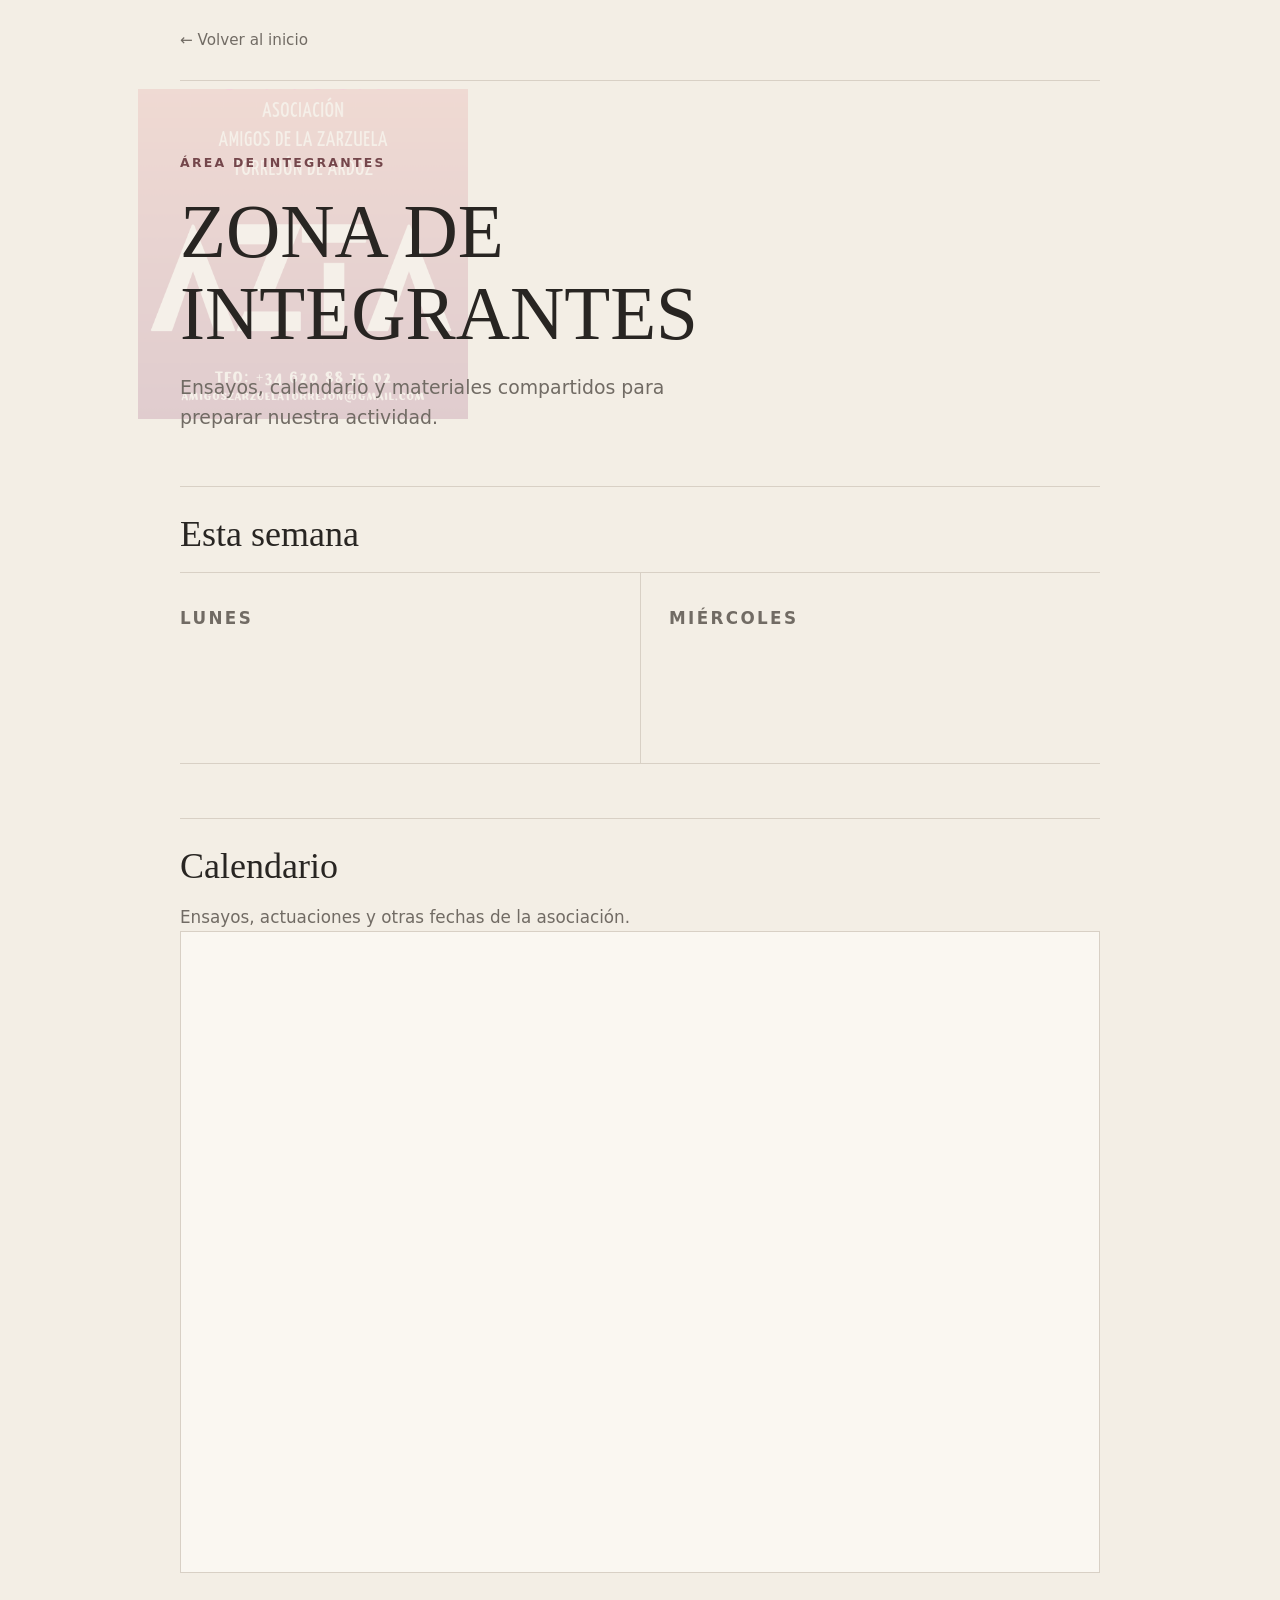
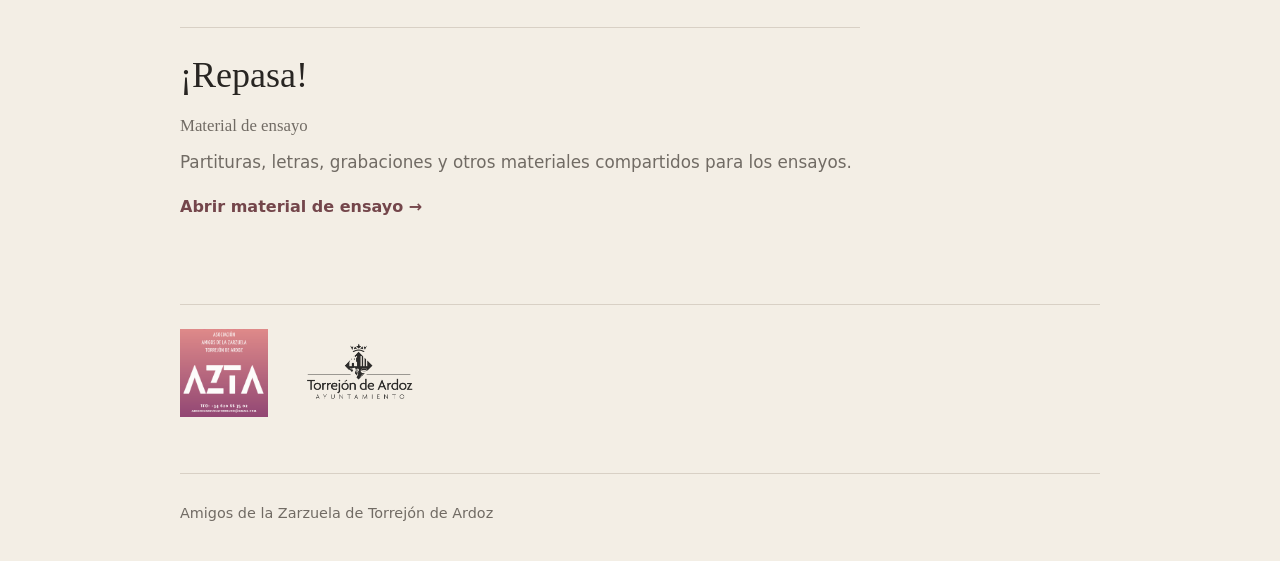
==== commit c7b250b0: "Prepare weekly calendar integration" ====
--- a/integrantes.html
+++ b/integrantes.html
@@ -9,6 +9,7 @@
     >
     <title>Integrantes | Amigos de la Zarzuela de Torrejón de Ardoz</title>
     <link rel="stylesheet" href="css/styles.css">
+    <script src="js/main.js" defer></script>
   </head>
   <body>
     <header class="site-header">
@@ -35,18 +36,14 @@
       <section class="content-section" id="esta-semana" data-week-source="apps-script">
         <h2>Esta semana</h2>
         <div class="week-focus">
-          <article class="week-item" data-week-day="lunes">
+          <article class="week-item" data-week-day="monday">
             <p class="section-label">Lunes</p>
-            <h3>Día de canto</h3>
-            <p>Esta semana veremos:</p>
-            <p class="placeholder-text" data-week-content>Por rellenar</p>
+            <div class="week-event" data-week-content aria-live="polite"></div>
           </article>
 
-          <article class="week-item" data-week-day="miercoles">
+          <article class="week-item" data-week-day="wednesday">
             <p class="section-label">Miércoles</p>
-            <h3>Actuación</h3>
-            <p>Esta semana veremos:</p>
-            <p class="placeholder-text" data-week-content>Por rellenar</p>
+            <div class="week-event" data-week-content aria-live="polite"></div>
           </article>
         </div>
       </section>
--- a/css/styles.css
+++ b/css/styles.css
@@ -272,7 +272,7 @@
 }
 
 .social-links {
-  margin: 24px 0 0;
+  margin: 30px 0 0;
 }
 
 .social-links h3 {
@@ -484,6 +484,9 @@
 }
 
 .week-item {
+  display: grid;
+  grid-template-rows: auto 1fr;
+  min-height: 190px;
   padding: 22px 28px 24px 0;
 }
 
@@ -491,6 +494,31 @@
   padding-right: 0;
   padding-left: 28px;
   border-left: 1px solid var(--color-line);
+}
+
+.week-event {
+  display: grid;
+  align-content: center;
+  gap: 8px;
+}
+
+.content-section .week-event-title {
+  color: var(--color-accent);
+  font-size: clamp(1.15rem, 1.8vw, 1.35rem);
+  font-weight: 500;
+}
+
+.week-event-time {
+  color: var(--color-text);
+  font-size: 0.98rem;
+}
+
+.week-event-description {
+  max-width: 34rem;
+}
+
+.week-event p {
+  margin: 0;
 }
 
 .calendar-embed {
@@ -641,6 +669,7 @@
   }
 
   .week-item {
+    min-height: 150px;
     padding: 20px 0 24px;
   }
 
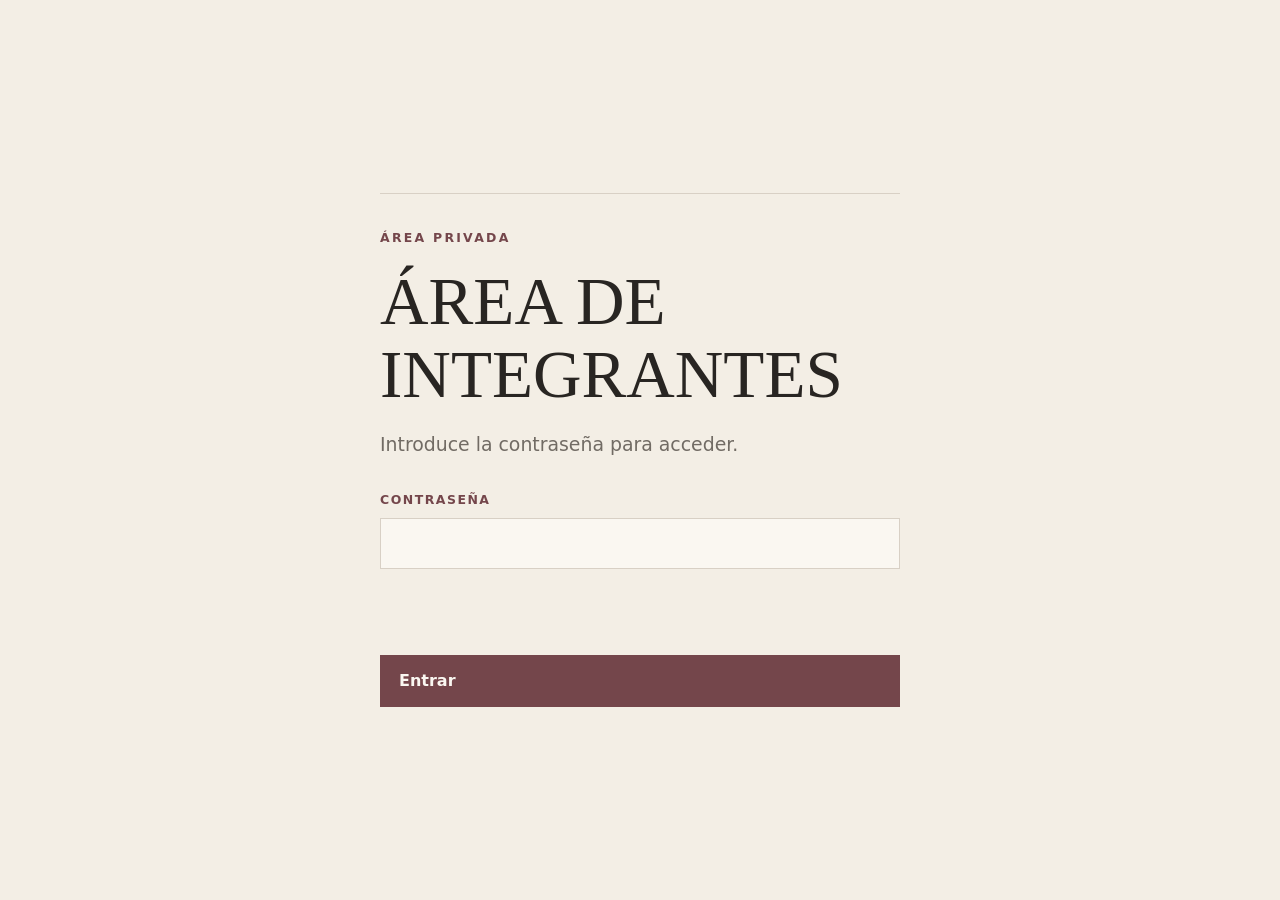
==== commit c49c8e6f: "Add member access gate" ====
--- a/integrantes.html
+++ b/integrantes.html
@@ -7,96 +7,128 @@
       name="description"
       content="Área de integrantes de la asociación Amigos de la Zarzuela de Torrejón de Ardoz."
     >
+    <meta name="robots" content="noindex, nofollow">
     <title>Integrantes | Amigos de la Zarzuela de Torrejón de Ardoz</title>
     <link rel="stylesheet" href="css/styles.css">
     <script src="js/main.js" defer></script>
   </head>
   <body>
-    <header class="site-header">
-      <nav class="topbar" aria-label="Navegación principal">
-        <a class="nav-link" href="index.html">← Volver al inicio</a>
-      </nav>
+    <section class="member-access" id="member-access" aria-labelledby="member-access-title">
+      <div class="member-access-panel">
+        <p class="eyebrow">Área privada</p>
+        <h1 id="member-access-title">Área de integrantes</h1>
+        <p class="member-access-text">Introduce la contraseña para acceder.</p>
 
-      <div class="hero">
-        <img
-          class="hero-watermark"
-          src="img/¡Mira mi nuevo diseño hecho en Canva!.png"
-          alt=""
-          aria-hidden="true"
-        >
-        <p class="eyebrow">Área de integrantes</p>
-        <h1>Zona de integrantes</h1>
-        <p class="hero-subtitle">
-          Ensayos, calendario y materiales compartidos para preparar nuestra actividad.
-        </p>
+        <form class="member-access-form" id="member-access-form" novalidate>
+          <label class="form-field" for="member-password">
+            <span>Contraseña</span>
+            <input
+              id="member-password"
+              name="password"
+              type="password"
+              autocomplete="current-password"
+              required
+            >
+          </label>
+          <p class="form-message" id="member-access-message" role="alert" aria-live="polite"></p>
+          <button class="form-submit" type="submit">Entrar</button>
+        </form>
       </div>
-    </header>
+    </section>
 
-    <main class="page-content member-page">
-      <section class="content-section" id="esta-semana" data-week-source="apps-script">
-        <h2>Esta semana</h2>
-        <div class="week-focus">
-          <article class="week-item" data-week-day="monday">
-            <p class="section-label">Lunes</p>
-            <div class="week-event" data-week-content aria-live="polite"></div>
-          </article>
+    <div class="members-content" id="members-content" hidden>
+      <header class="site-header">
+        <nav class="topbar" aria-label="Navegación principal">
+          <a class="nav-link" href="index.html">← Volver al inicio</a>
+        </nav>
 
-          <article class="week-item" data-week-day="wednesday">
-            <p class="section-label">Miércoles</p>
-            <div class="week-event" data-week-content aria-live="polite"></div>
-          </article>
+        <div class="hero">
+          <img
+            class="hero-watermark"
+            src="img/¡Mira mi nuevo diseño hecho en Canva!.png"
+            alt=""
+            aria-hidden="true"
+          >
+          <p class="eyebrow">Área de integrantes</p>
+          <h1>Zona de integrantes</h1>
+          <p class="hero-subtitle">
+            Ensayos, calendario y materiales compartidos para preparar nuestra actividad.
+          </p>
         </div>
-      </section>
+      </header>
 
-      <section class="content-section">
-        <h2>Calendario</h2>
-        <p class="section-intro">
-          Ensayos, actuaciones y otras fechas de la asociación.
-        </p>
-        <div class="calendar-embed">
-          <iframe
-            src="https://calendar.google.com/calendar/embed?src=07d0042aa230372ded3dc400e4441508dd71499ca6882db26e40c9aad42a04fe%40group.calendar.google.com&ctz=Europe%2FMadrid&mode=WEEK&wkst=2"
-            title="Calendario de Amigos de la Zarzuela de Torrejón de Ardoz"
-            loading="lazy"
-          ></iframe>
-        </div>
-      </section>
+      <main class="page-content member-page">
+        <section class="content-section" id="esta-semana" data-week-source="apps-script">
+          <h2>Esta semana</h2>
+          <div class="week-focus">
+            <article class="week-item" data-week-day="monday">
+              <p class="section-label">Lunes</p>
+              <div class="week-event-content">
+                <h3 class="week-event-title" data-week-title></h3>
+                <p class="week-event-description" data-week-description></p>
+              </div>
+            </article>
 
-      <section class="content-section rehearsal-material">
-        <h2>¡Repasa!</h2>
-        <p class="section-subtitle">Material de ensayo</p>
-        <p>
-          Partituras, letras, grabaciones y otros materiales compartidos para
-          los ensayos.
-        </p>
-        <a
-          class="text-button"
-          href="https://drive.google.com/drive/folders/1-8gp-qmAV8i_ZvXIL0UbWOfRlwRMqQin?usp=sharing"
-          target="_blank"
-          rel="noopener noreferrer"
-        >
-          Abrir material de ensayo →
-        </a>
-      </section>
+            <article class="week-item" data-week-day="wednesday">
+              <p class="section-label">Miércoles</p>
+              <div class="week-event-content">
+                <h3 class="week-event-title" data-week-title></h3>
+                <p class="week-event-description" data-week-description></p>
+              </div>
+            </article>
+          </div>
+        </section>
 
-      <section class="institutional-logos" aria-label="Logos institucionales">
-        <div class="contact-logos">
-          <img
-            class="contact-logo association-logo"
-            src="img/¡Mira mi nuevo diseño hecho en Canva!.png"
-            alt="AZTA"
+        <section class="content-section">
+          <h2>Calendario</h2>
+          <p class="section-intro">
+            Ensayos, actuaciones y otras fechas de la asociación.
+          </p>
+          <div class="calendar-embed">
+            <iframe
+              src="https://calendar.google.com/calendar/embed?src=07d0042aa230372ded3dc400e4441508dd71499ca6882db26e40c9aad42a04fe%40group.calendar.google.com&ctz=Europe%2FMadrid&mode=WEEK&wkst=2"
+              title="Calendario de Amigos de la Zarzuela de Torrejón de Ardoz"
+              loading="lazy"
+            ></iframe>
+          </div>
+        </section>
+
+        <section class="content-section rehearsal-material">
+          <h2>¡Repasa!</h2>
+          <p class="section-subtitle">Material de ensayo</p>
+          <p>
+            Partituras, letras, grabaciones y otros materiales compartidos para
+            los ensayos.
+          </p>
+          <a
+            class="text-button"
+            href="https://drive.google.com/drive/folders/1-8gp-qmAV8i_ZvXIL0UbWOfRlwRMqQin?usp=sharing"
+            target="_blank"
+            rel="noopener noreferrer"
           >
-          <img
-            class="contact-logo town-logo"
-            src="img/A4 Nuevo logo Ayuntamiento monocolor vertical.png"
-            alt="Ayuntamiento de Torrejón de Ardoz"
-          >
-        </div>
-      </section>
-    </main>
+            Abrir material de ensayo →
+          </a>
+        </section>
 
-    <footer class="site-footer">
-      <p>Amigos de la Zarzuela de Torrejón de Ardoz</p>
-    </footer>
+        <section class="institutional-logos" aria-label="Logos institucionales">
+          <div class="contact-logos">
+            <img
+              class="contact-logo association-logo"
+              src="img/¡Mira mi nuevo diseño hecho en Canva!.png"
+              alt="AZTA"
+            >
+            <img
+              class="contact-logo town-logo"
+              src="img/A4 Nuevo logo Ayuntamiento monocolor vertical.png"
+              alt="Ayuntamiento de Torrejón de Ardoz"
+            >
+          </div>
+        </section>
+      </main>
+
+      <footer class="site-footer">
+        <p>Amigos de la Zarzuela de Torrejón de Ardoz</p>
+      </footer>
+    </div>
   </body>
 </html>
--- a/css/styles.css
+++ b/css/styles.css
@@ -158,6 +158,40 @@
 
 .page-content {
   padding-bottom: 56px;
+}
+
+.member-access {
+  display: grid;
+  min-height: 100vh;
+  padding: 40px 20px;
+  place-items: center;
+}
+
+.member-access-panel {
+  width: min(100%, 520px);
+  padding-top: 34px;
+  border-top: 1px solid var(--color-line);
+}
+
+.member-access-panel h1 {
+  font-size: clamp(2.2rem, 6vw, 4.2rem);
+}
+
+.member-access-text {
+  margin: 18px 0 0;
+  color: var(--color-muted);
+  font-size: clamp(1rem, 1.6vw, 1.18rem);
+}
+
+.member-access-form {
+  display: grid;
+  gap: 16px;
+  margin-top: 30px;
+}
+
+.member-access[hidden],
+.members-content[hidden] {
+  display: none;
 }
 
 .accordion-list {
@@ -472,10 +506,6 @@
   text-transform: uppercase;
 }
 
-.placeholder-text {
-  color: var(--color-text);
-}
-
 .week-focus {
   display: grid;
   grid-template-columns: repeat(2, minmax(0, 1fr));
@@ -496,7 +526,7 @@
   border-left: 1px solid var(--color-line);
 }
 
-.week-event {
+.week-event-content {
   display: grid;
   align-content: center;
   gap: 8px;
@@ -504,20 +534,15 @@
 
 .content-section .week-event-title {
   color: var(--color-accent);
-  font-size: clamp(1.15rem, 1.8vw, 1.35rem);
+  font-size: 1.15rem;
   font-weight: 500;
-}
-
-.week-event-time {
-  color: var(--color-text);
-  font-size: 0.98rem;
 }
 
 .week-event-description {
   max-width: 34rem;
 }
 
-.week-event p {
+.week-event-content p {
   margin: 0;
 }
 
